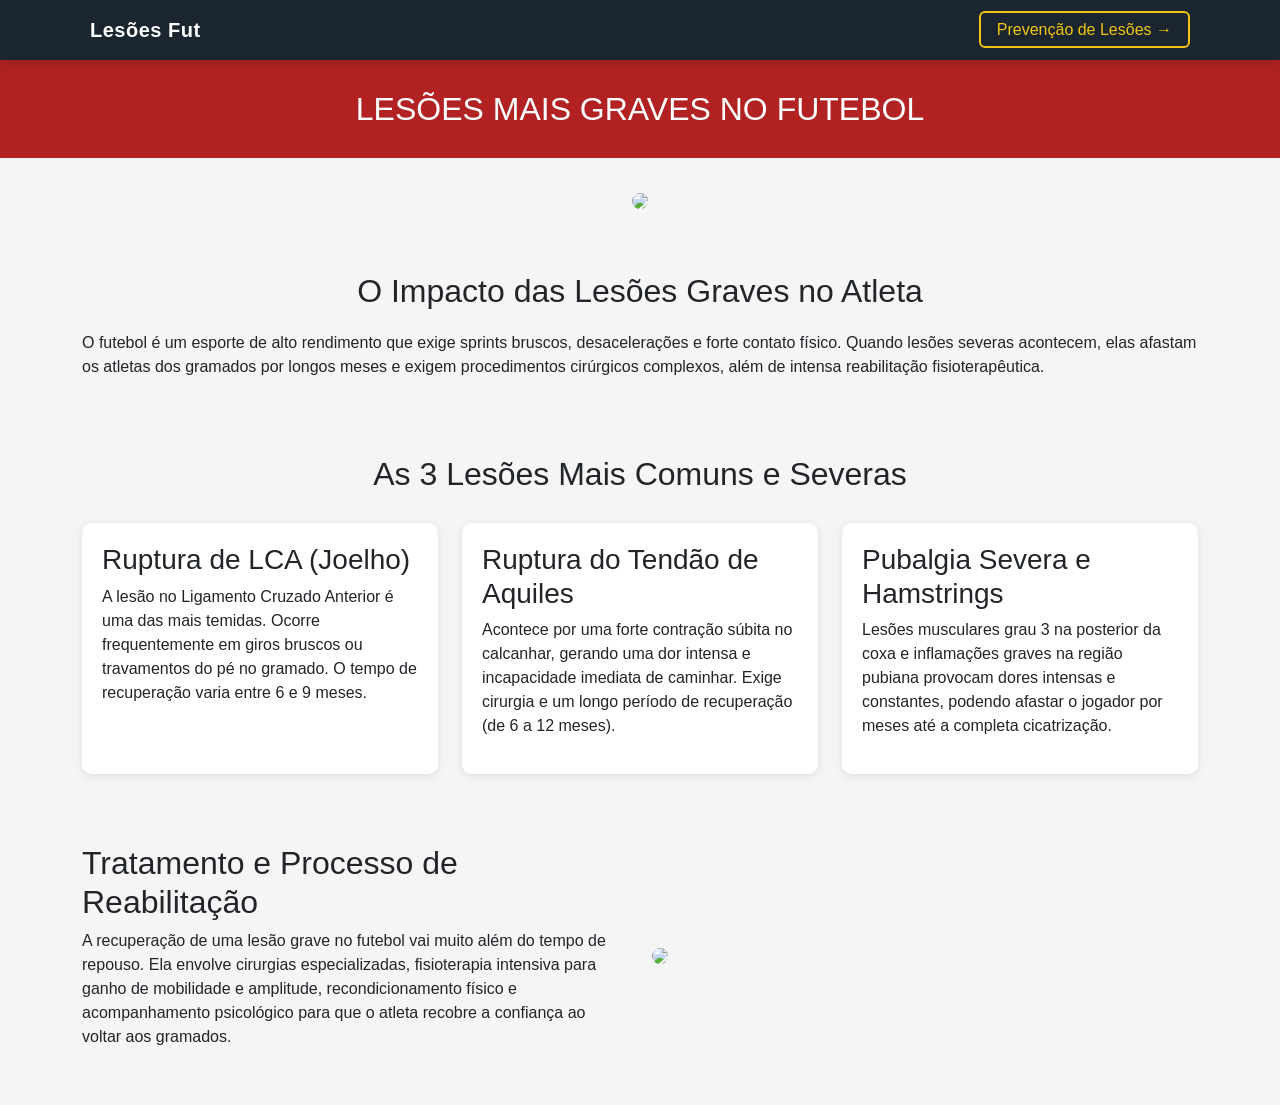
==== pag2.html @ fb3cc872 "adição das 2 paginas" ====
<!DOCTYPE html>
<html lang="pt-br">
<head>
    <meta charset="UTF-8">
    <meta name="viewport" content="width=device-width, initial-scale=1.0">
    <link href="https://cdn.jsdelivr.net/npm/bootstrap@5.3.8/dist/css/bootstrap.min.css" rel="stylesheet">
    <link rel="stylesheet" href="pag2.css">
    <title>Lesões Mais Graves no Futebol</title>
</head>

<body>

    <nav class="menu-topo">
        <div class="menu-container">
            <a href="#" class="logo">Lesões Fut</a>
            <ul class="menu-links">
            <li><a href="./index.html" class="btn-proxima">Prevenção de Lesões &rarr;</a></li>
            </ul>
        </div>
    </nav>

    <header class="cabecalho">
        <h1>LESÕES MAIS GRAVES NO FUTEBOL</h1>
    </header>

    <div class="imagem-principal">
        <img 
            src="https://encrypted-tbn0.gstatic.com/images?q=tbn:ANd9GcQSbIZkhoq5xsVjDZldyTF7ZwJSuOtU4Vl_o7D4WFyURoINbKrf34BQhU25&s=10"class="img-fluid">
    </div>

    <section class="importancia">
        <div class="container">
            <h2>O Impacto das Lesões Graves no Atleta</h2>
            <p>
                O futebol é um esporte de alto rendimento que exige sprints bruscos, desacelerações e forte contato físico. Quando lesões severas acontecem, elas afastam os atletas dos gramados por longos meses e exigem procedimentos cirúrgicos complexos, além de intensa reabilitação fisioterapêutica.
            </p>
        </div>
    </section>

    <section class="prevencao">
        <div class="container">
            <h2>As 3 Lesões Mais Comuns e Severas</h2>

            <div class="row">

                <div class="col-md-4">
                    <div class="cards">
                        <h3>Ruptura de LCA (Joelho)</h3>
                        <p>
                            A lesão no Ligamento Cruzado Anterior é uma das mais temidas. Ocorre frequentemente em giros bruscos ou travamentos do pé no gramado. O tempo de recuperação varia entre 6 e 9 meses.
                        </p>
                    </div>
                </div>

                <div class="col-md-4">
                    <div class="cards">
                        <h3>Ruptura do Tendão de Aquiles</h3>
                        <p>
                            Acontece por uma forte contração súbita no calcanhar, gerando uma dor intensa e incapacidade imediata de caminhar. Exige cirurgia e um longo período de recuperação (de 6 a 12 meses).
                        </p>
                    </div>
                </div>

                <div class="col-md-4">
                    <div class="cards">
                        <h3>Pubalgia Severa e Hamstrings</h3>
                        <p>
                            Lesões musculares grau 3 na posterior da coxa e inflamações graves na região pubiana provocam dores intensas e constantes, podendo afastar o jogador por meses até a completa cicatrização.
                        </p>
                    </div>
                </div>

            </div>
        </div>
    </section>

    <section class="pos-jogo">
        <div class="container">
            <div class="row align-items-center">
                <div class="col-md-6">
                    <h2>Tratamento e Processo de Reabilitação</h2>
                    <p>
                        A recuperação de uma lesão grave no futebol vai muito além do tempo de repouso. Ela envolve cirurgias especializadas, fisioterapia intensiva para ganho de mobilidade e amplitude, recondicionamento físico e acompanhamento psicológico para que o atleta recobre a confiança ao voltar aos gramados.
                    </p>
                </div>

                <div class="col-md-6">
                    <img src="https://encrypted-tbn0.gstatic.com/images?q=tbn:ANd9GcRemAIpmBnE02jwSpE2Ye4z1BPsQFP-UWBDPCF5a6GoTB9v3gTYSl6qoh4&s=10"class="img-fluid">
                </div>
            </div>
        </div>
    </section>

</body>
</html>
---- pag2.css ----
body {
    margin: 0;
    background-color: #f5f5f5;
    font-family: Arial, sans-serif;
}

.menu-topo {
  position: sticky;
  top: 0;
  left: 0;
  width: 100%;
  background-color: #1a252f; 
  box-shadow: 0 4px 12px rgba(0, 0, 0, 0.15);
  z-index: 1000;
}

.menu-container {
  max-width: 1140px;
  margin: 0 auto;
  display: flex;
  justify-content: space-between;
  align-items: center;
  padding: 15px 20px;
}

.logo {
  color: #ffffff;
  font-size: 20px;
  font-weight: bold;
  text-decoration: none;
  letter-spacing: 0.5px;
}

.menu-links {
  list-style: none;
  display: flex;
  gap: 20px;
  margin: 0;
  padding: 0;
  align-items: center;
}

.menu-links a {
  color: #ecf0f1;
  text-decoration: none;
  font-size: 16px;
  font-weight: 500;
  transition: color 0.2s ease;
}

.menu-links a:hover {
  color: #f1c40f; 
}

.btn-proxima {
  border: 2px solid #f1c40f;
  color: #f1c40f !important;
  padding: 8px 16px;
  border-radius: 6px;
  transition: all 0.2s ease;
}

.btn-proxima:hover {
  background-color: #f1c40f;
  color: #1a252f !important;
}

.cabecalho {
    background-color: #b22222; 
    color: white;
    text-align: center;
    padding: 30px;
}

.cabecalho h1 {
    margin: 0;
    font-size: 32px;
}

.imagem-principal {
    text-align: center;
    margin: 30px 0;
}

.imagem-principal img {
    width: 700px;
    max-height: 350px;
    object-fit: cover;
    border-radius: 10px;
}

.importancia {
    padding: 30px 0;
}

.importancia h2 {
    text-align: center;
    margin-bottom: 20px;
}

.prevencao {
    padding: 30px 0;
}

.prevencao h2 {
    text-align: center;
    margin-bottom: 30px;
}

.cards {
    background-color: white;
    padding: 20px;
    border-radius: 10px;
    height: 100%;
    box-shadow: 0 2px 8px rgba(0, 0, 0, 0.1);
}

.pos-jogo {
    padding: 40px 0;
}

.pos-jogo img {
    border-radius: 10px;
}
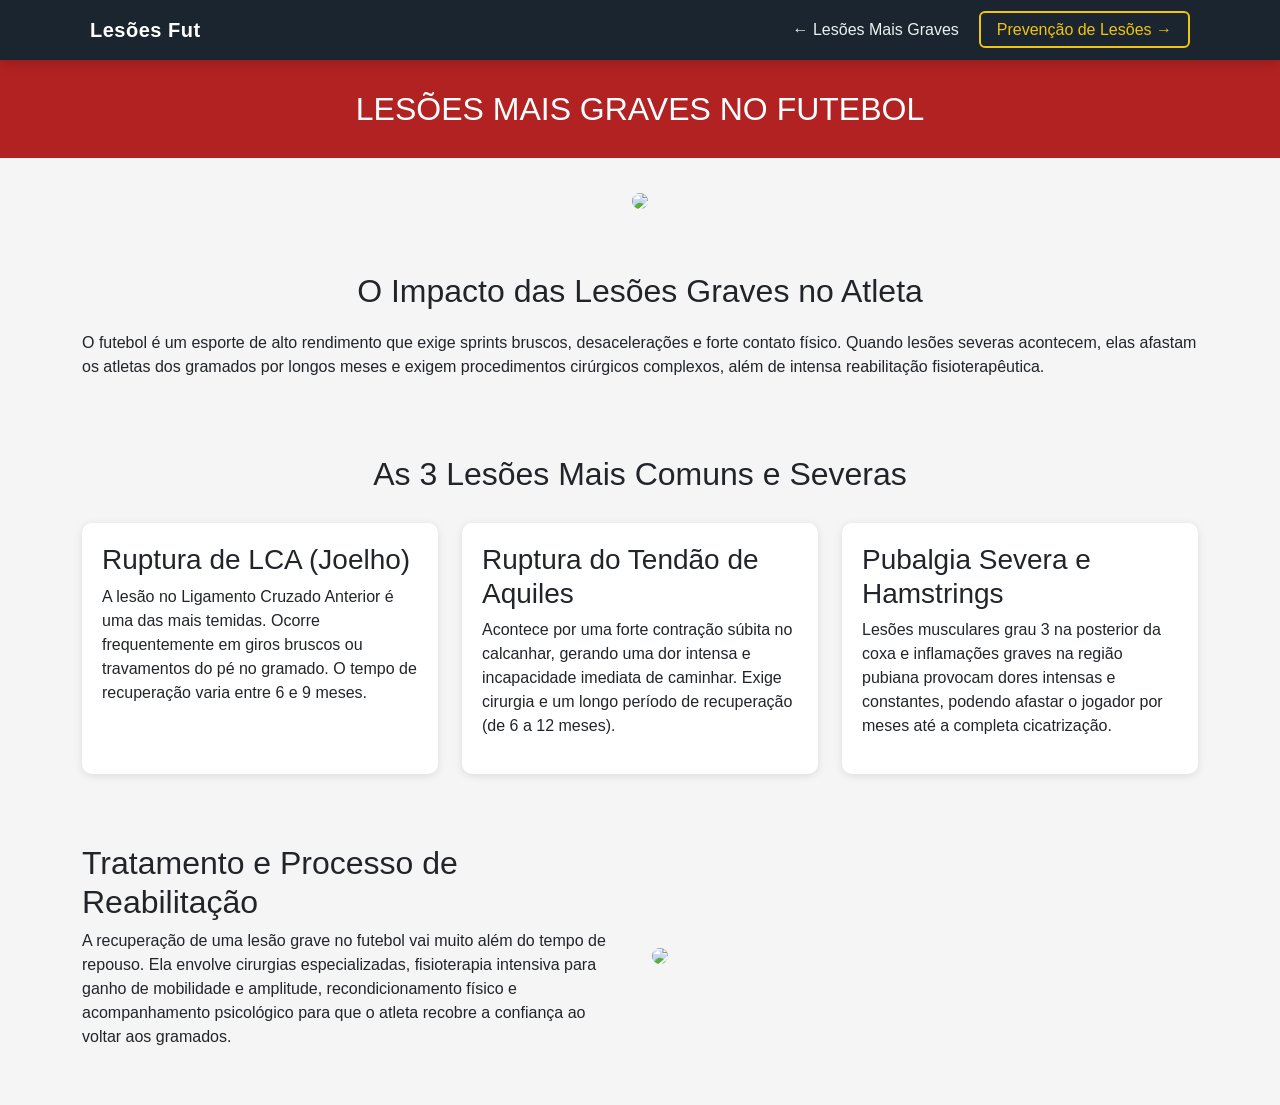
==== commit c91cf0b1: "Post [KAUA] - pagina 3 e 4" ====
--- a/pag2.html
+++ b/pag2.html
@@ -12,9 +12,10 @@
 
     <nav class="menu-topo">
         <div class="menu-container">
-            <a href="#" class="logo">Lesões Fut</a>
+            <a href="./index.html" class="logo">Lesões Fut</a>
             <ul class="menu-links">
-            <li><a href="./index.html" class="btn-proxima">Prevenção de Lesões &rarr;</a></li>
+                <li><a href="./index.html">← Lesões Mais Graves</a></li>
+            <li><a href="./pag3.html" class="btn-proxima">Prevenção de Lesões &rarr;</a></li>
             </ul>
         </div>
     </nav>
